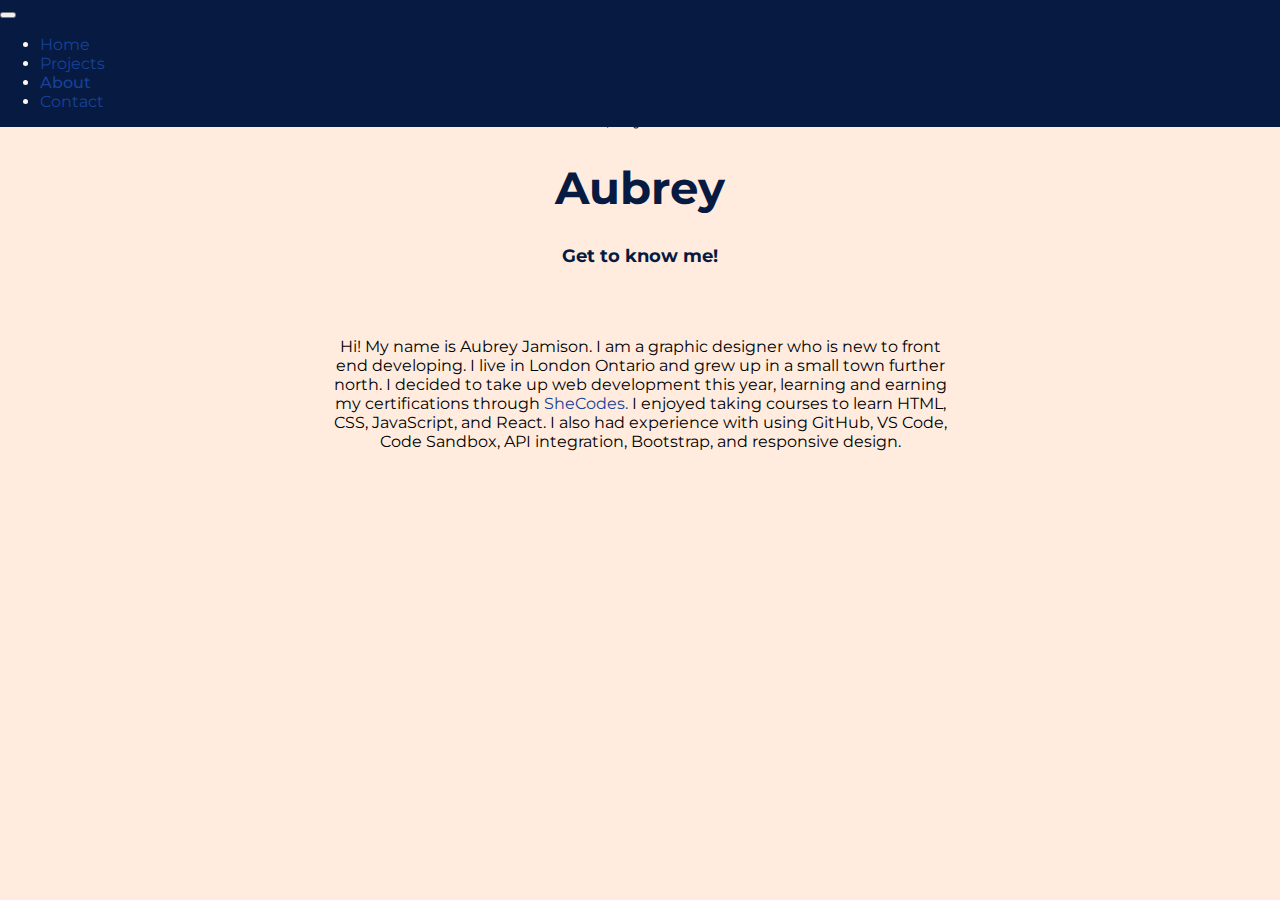
==== about.html @ 8d10ab3c "test" ====
<!DOCTYPE html>
<html>
  <head>
    <meta charset="utf-8" />
    <meta http-equiv="X-UA-Compatible" content="IE=edge" />
    <meta
      name="Aubrey Jamison - Front End Developer - About"
      content="React website featuring the portfolio of Aubrey Jamison, based in London Ontario"
    />
    <link
      href="https://fonts.googleapis.com/css2?family=Montserrat:ital,wght@0,100;0,200;0,300;0,400;0,500;0,600;0,700;0,800;0,900;1,100;1,200;1,300;1,400;1,500;1,600;1,700;1,800;1,900&display=swap"
      rel="stylesheet"
    />
    <link
      rel="stylesheet"
      href="https://cdn.jsdelivr.net/npm/bootstrap-icons@1.11.1/font/bootstrap-icons.css"
    />
    <link
      href="https://cdn.jsdelivr.net/npm/bootstrap@5.3.1/dist/css/bootstrap.min.css"
      rel="stylesheet"
      integrity="sha384-4bw+/aepP/YC94hEpVNVgiZdgIC5+VKNBQNGCHeKRQN+PtmoHDEXuppvnDJzQIu9"
      crossorigin="anonymous"
    />
    <link rel="stylesheet" href="/styles.css" />
    <meta name="viewport" content="width=device-width, initial-scale=1" />
    <title>Aubrey Jamison - Front End Developer - About</title>
  </head>
  <body>
    <nav class="navbar navbar-expand-md navbar-dark">
      <button
        class="navbar-toggler"
        type="button"
        data-bs-toggle="collapse"
        data-bs-target="#navbarNav"
        aria-controls="navbarNav"
        aria-expanded="false"
        aria-label="Toggle navigation"
      >
        <span class="navbar-toggler-icon"></span>
      </button>
      <div class="collapse navbar-collapse" id="navbarNav">
        <ul class="navbar-nav">
          <li class="nav-item">
            <a class="nav-link" href="/" title="Homepage">Home</a>
          </li>
          <li class="nav-item">
            <a class="nav-link" href="/projects.html" title="Projects"
              >Projects</a
            >
          </li>
          <li class="nav-item">
            <a class="nav-link active" href="/about.html" title="About"
              >About<span class="sr-only"></span
            ></a>
          </li>
          <li class="nav-item">
            <a class="nav-link" href="/contact.html" title="Contact">Contact</a>
          </li>
        </ul>
      </div>
    </nav>
    <div class="container">
      <header>
        <p>Hello, my name is</p>
        <h1>Aubrey</h1>
        <h4>Get to know me!</h4>
      </header>
      <main>
        <div class="about" id="about">
          <p>
            Hi! My name is Aubrey Jamison. I am a graphic designer who is new to
            front end developing. I live in London Ontario and grew up in a
            small town further north. I decided to take up web development this
            year, learning and earning my certifications through
            <a
              href="https://www.shecodes.io/graduates/70319-aubrey-jamison"
              target="_blank"
              rel="noreferrer"
            >
              SheCodes.</a
            >
            I enjoyed taking courses to learn HTML, CSS, JavaScript, and React.
            I also had experience with using GitHub, VS Code, Code Sandbox, API
            integration, Bootstrap, and responsive design.
          </p>
        </div>
      </main>
    </div>
  </body>
</html>
---- styles.css ----
body {
  margin: 0;
  font-family: "Montserrat", sans-serif;
  -webkit-font-smoothing: antialiased;
  -moz-osx-font-smoothing: grayscale;
  background-color: rgb(255, 236, 222);
}

code {
  font-family: source-code-pro, Menlo, Monaco, Consolas, "Courier New",
    monospace;
}
nav a {
  margin-right: 20px;
}
header {
  padding: 30px;
  color: #071a41;
}
header p {
  font-size: large;
  margin-bottom: 20px;
}
header h1 {
  font-size: 45px;
}
header h4 {
  margin-top: 25px;
  font-size: large;
}
a {
  text-decoration: none;
  color: #164299;
}
footer {
  text-align: center;
  font-size: small;
  background-color: #071a41;
  color: rgb(255, 249, 242);
  position: fixed;
  bottom: 0;
  width: 100%;
  padding: 10px;
}
footer a {
  color: rgb(255, 231, 210);
}
.container {
  text-align: center;
  max-width: 800px;
  margin: 60px auto;
}
.navbar-dark .navbar-nav .nav-link.active {
  font-weight: 500;
}
.navbar-dark {
  background-color: #071a41;
  color: rgb(255, 249, 242);
  position: fixed;
  top: 0;
  width: 100%;
  font-size: medium;
  padding: 0;
  margin: 0;
}
.projects img {
  border-radius: 6px;
  max-width: 350px;
}
.projects {
  margin: 30px;
}
.project {
  display: grid;
  grid-template-columns: 1fr 1fr;
  grid-gap: 20px;
}
.project-description {
  text-align: left;
}
.about {
  max-width: 620px;
  margin: 0 auto;
}
.contact {
  margin-top: 30px;
  text-align: right;
}
.name {
  font-size: 24px;
}
.contact-links {
  color: #164299;
}
@media (max-width: 720px) {
  .project-description {
    padding: 0 10px;
  }
  .projects {
    margin: 0px;
  }
  .project {
    grid-template-columns: 1fr;
    grid-gap: 0px;
  }
}
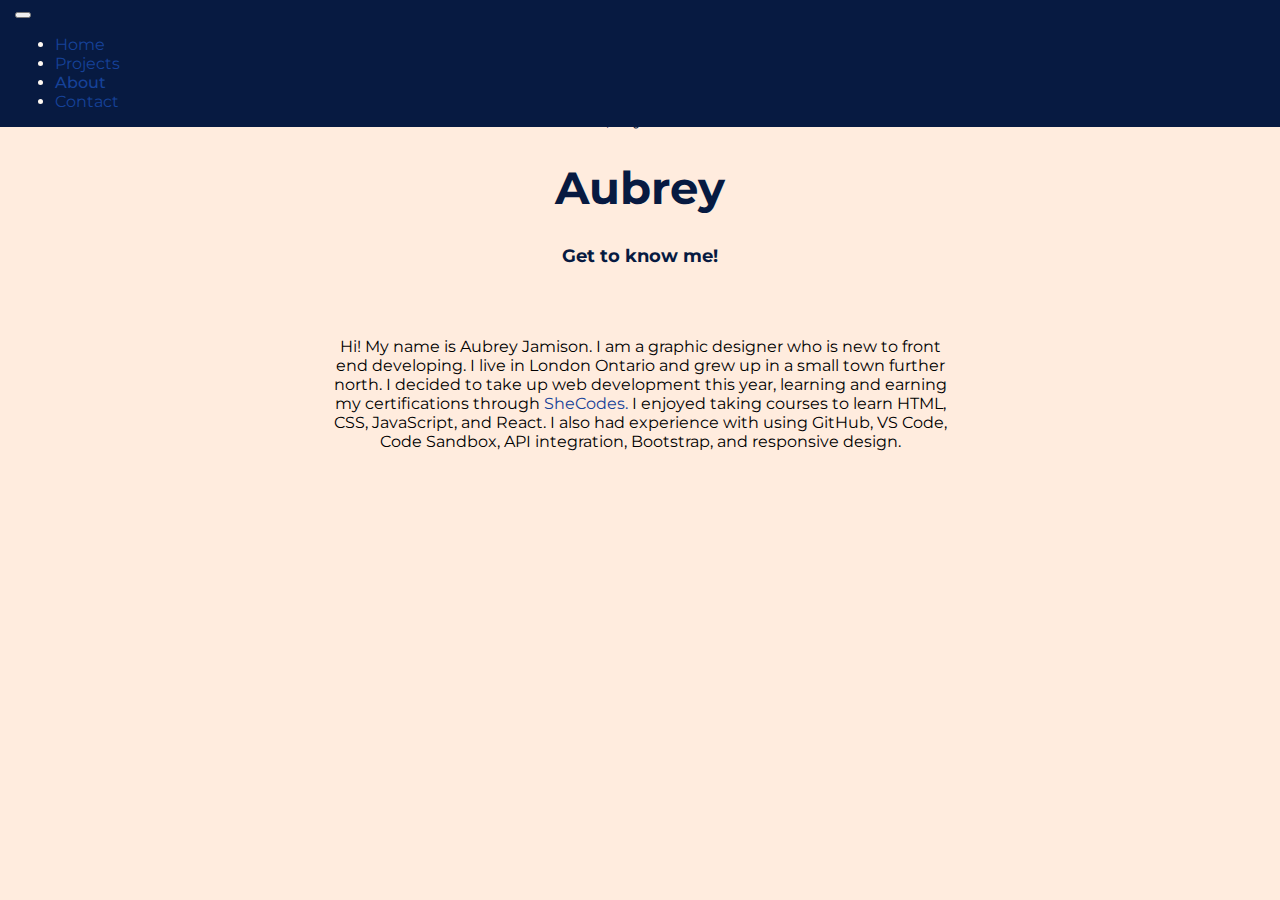
==== commit c3f92944: "Fixed navigation expansion" ====
--- a/about.html
+++ b/about.html
@@ -15,12 +15,18 @@
       rel="stylesheet"
       href="https://cdn.jsdelivr.net/npm/bootstrap-icons@1.11.1/font/bootstrap-icons.css"
     />
+    <script src="jquery-3.7.1.min.js"></script>
     <link
-      href="https://cdn.jsdelivr.net/npm/bootstrap@5.3.1/dist/css/bootstrap.min.css"
+      href="https://cdn.jsdelivr.net/npm/bootstrap@5.3.2/dist/css/bootstrap.min.css"
       rel="stylesheet"
-      integrity="sha384-4bw+/aepP/YC94hEpVNVgiZdgIC5+VKNBQNGCHeKRQN+PtmoHDEXuppvnDJzQIu9"
+      integrity="sha384-T3c6CoIi6uLrA9TneNEoa7RxnatzjcDSCmG1MXxSR1GAsXEV/Dwwykc2MPK8M2HN"
       crossorigin="anonymous"
     />
+    <script
+      src="https://cdn.jsdelivr.net/npm/bootstrap@5.3.2/dist/js/bootstrap.bundle.min.js"
+      integrity="sha384-C6RzsynM9kWDrMNeT87bh95OGNyZPhcTNXj1NW7RuBCsyN/o0jlpcV8Qyq46cDfL"
+      crossorigin="anonymous"
+    ></script>
     <link rel="stylesheet" href="/styles.css" />
     <meta name="viewport" content="width=device-width, initial-scale=1" />
     <title>Aubrey Jamison - Front End Developer - About</title>
--- a/styles.css
+++ b/styles.css
@@ -53,14 +53,14 @@
 .navbar-dark .navbar-nav .nav-link.active {
   font-weight: 500;
 }
-.navbar-dark {
+.navbar {
   background-color: #071a41;
   color: rgb(255, 249, 242);
   position: fixed;
   top: 0;
   width: 100%;
   font-size: medium;
-  padding: 0;
+  padding-left: 15px;
   margin: 0;
 }
 .projects img {
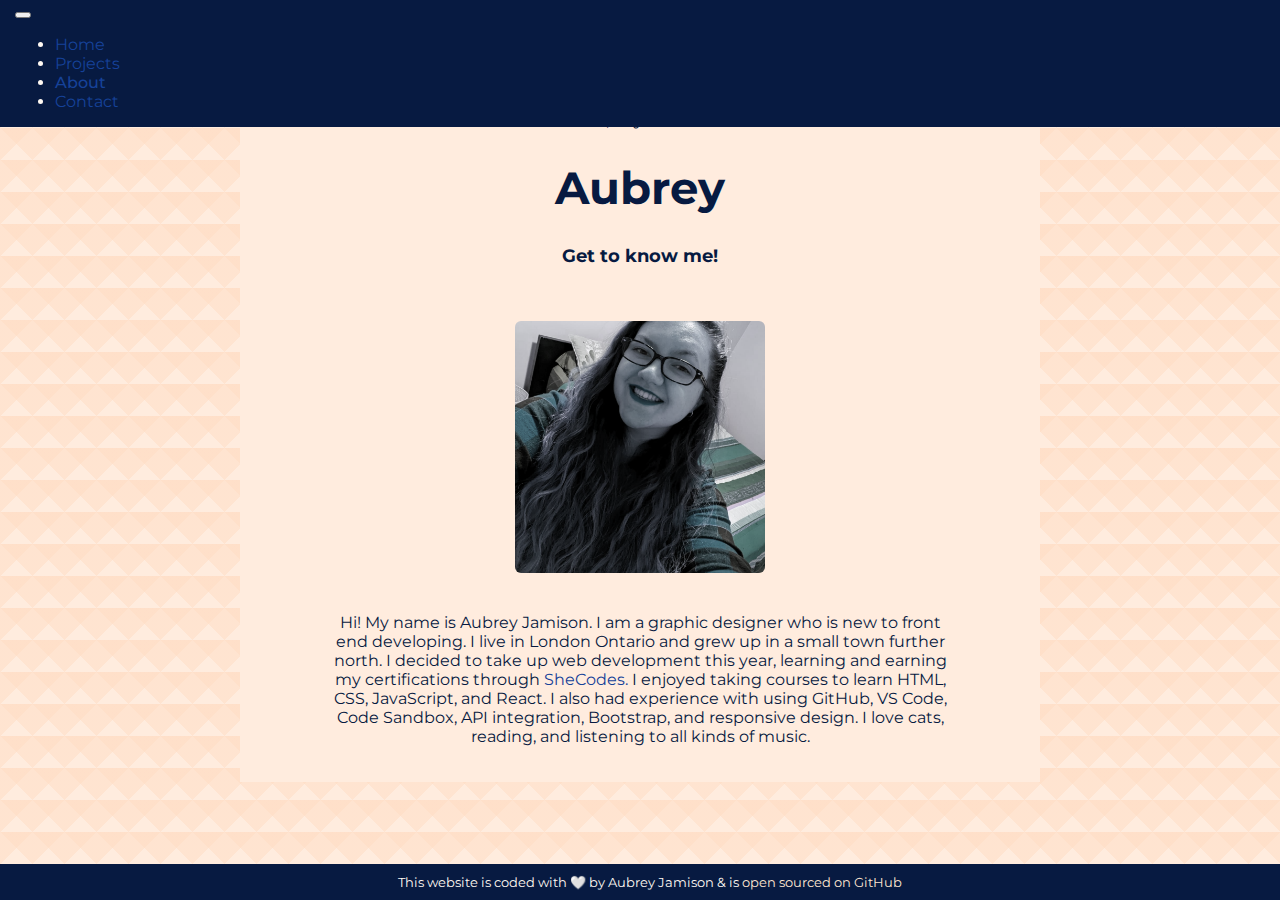
==== commit 3281ca0e: "Completed about and contact pages, added background pattern" ====
--- a/about.html
+++ b/about.html
@@ -15,7 +15,6 @@
       rel="stylesheet"
       href="https://cdn.jsdelivr.net/npm/bootstrap-icons@1.11.1/font/bootstrap-icons.css"
     />
-    <script src="jquery-3.7.1.min.js"></script>
     <link
       href="https://cdn.jsdelivr.net/npm/bootstrap@5.3.2/dist/css/bootstrap.min.css"
       rel="stylesheet"
@@ -72,7 +71,8 @@
         <h4>Get to know me!</h4>
       </header>
       <main>
-        <div class="about" id="about">
+        <div class="about img-fluid" id="about">
+          <img src="/src/Aubrey.jpg" alt="Photo of Aubrey Jamison" />
           <p>
             Hi! My name is Aubrey Jamison. I am a graphic designer who is new to
             front end developing. I live in London Ontario and grew up in a
@@ -87,10 +87,20 @@
             >
             I enjoyed taking courses to learn HTML, CSS, JavaScript, and React.
             I also had experience with using GitHub, VS Code, Code Sandbox, API
-            integration, Bootstrap, and responsive design.
+            integration, Bootstrap, and responsive design. I love cats, reading,
+            and listening to all kinds of music.
           </p>
         </div>
       </main>
     </div>
+    <footer>
+      This website is coded with 🤍 by Aubrey Jamison & is
+      <a
+        href="https://github.com/aubreyjustine713/ajamison-portfolio"
+        target="_blank"
+      >
+        open sourced on GitHub
+      </a>
+    </footer>
   </body>
 </html>
--- a/styles.css
+++ b/styles.css
@@ -3,9 +3,13 @@
   font-family: "Montserrat", sans-serif;
   -webkit-font-smoothing: antialiased;
   -moz-osx-font-smoothing: grayscale;
-  background-color: rgb(255, 236, 222);
+  color: #071a41;
+  background: linear-gradient(135deg, #ffdbc280 50%, transparent 0),
+    linear-gradient(-135deg, #ffdbc280 50%, transparent 0);
+  background-size: 2em 2em;
+  background-color: #ffecde;
+  opacity: 1;
 }
-
 code {
   font-family: source-code-pro, Menlo, Monaco, Consolas, "Courier New",
     monospace;
@@ -24,7 +28,8 @@
 header h1 {
   font-size: 45px;
 }
-header h4 {
+header h4,
+.contact-p {
   margin-top: 25px;
   font-size: large;
 }
@@ -48,7 +53,9 @@
 .container {
   text-align: center;
   max-width: 800px;
+  padding-bottom: 20px;
   margin: 60px auto;
+  background: #ffecde;
 }
 .navbar-dark .navbar-nav .nav-link.active {
   font-weight: 500;
@@ -57,6 +64,7 @@
   background-color: #071a41;
   color: rgb(255, 249, 242);
   position: fixed;
+  z-index: 1;
   top: 0;
   width: 100%;
   font-size: medium;
@@ -82,6 +90,12 @@
   max-width: 620px;
   margin: 0 auto;
 }
+.about img {
+  border-radius: 6px;
+  max-width: 250px;
+  margin-bottom: 20px;
+  filter: hue-rotate(200deg) grayscale(70%);
+}
 .contact {
   margin-top: 30px;
   text-align: right;
@@ -90,7 +104,7 @@
   font-size: 24px;
 }
 .contact-links {
-  color: #164299;
+  color: #0d378b;
 }
 @media (max-width: 720px) {
   .project-description {
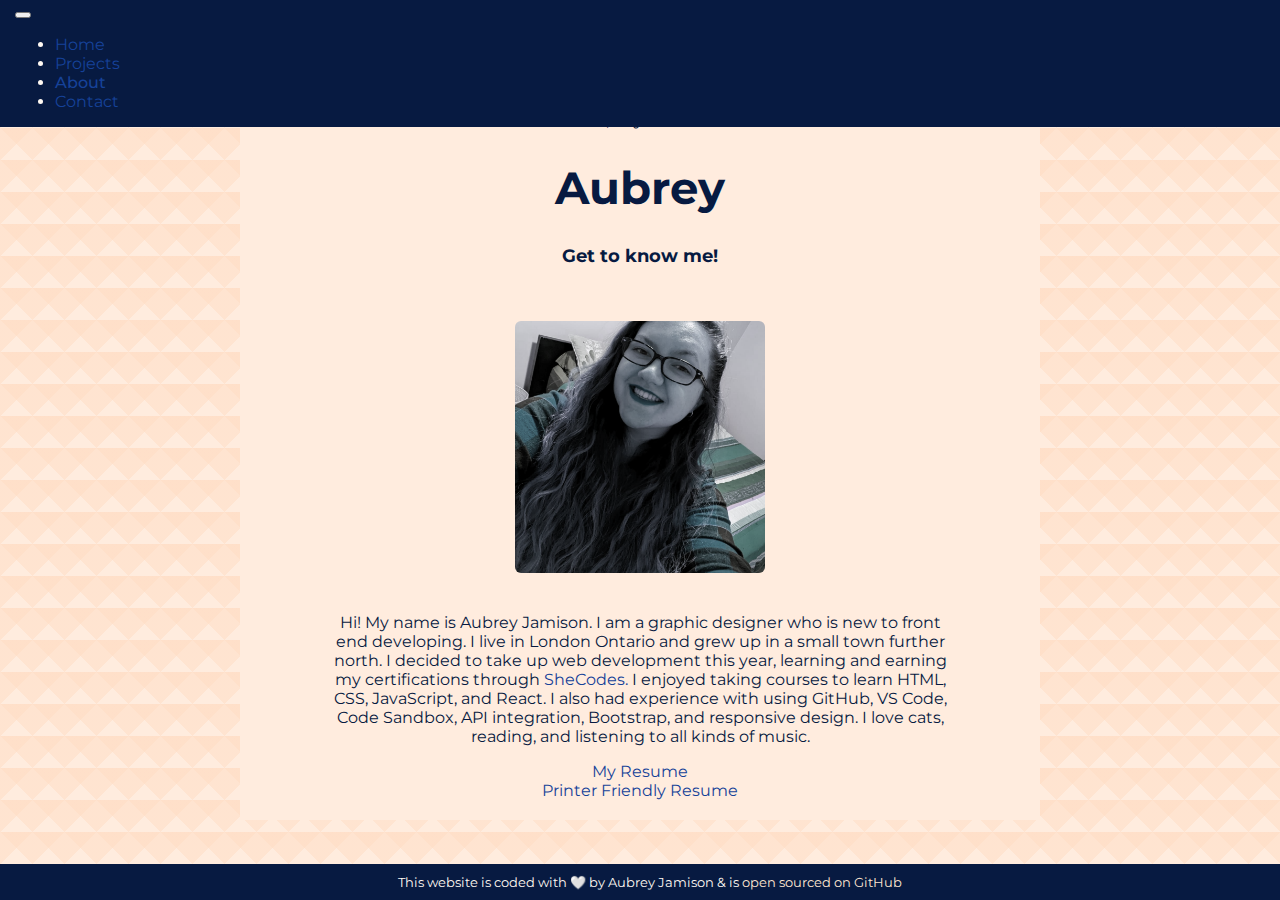
==== commit cbb33226: "Resume added to site" ====
--- a/about.html
+++ b/about.html
@@ -90,6 +90,20 @@
             integration, Bootstrap, and responsive design. I love cats, reading,
             and listening to all kinds of music.
           </p>
+          <a
+            class="btn btn-outline-secondary mb-2"
+            href="/src/Aubrey-Resume-Web-Development.pdf"
+            target="_blank"
+            rel="noreferrer"
+            >My Resume</a
+          ><br />
+          <a
+            class="small"
+            href="/src/Aubrey-Resume-Web-Development - PRINT.pdf"
+            target="_blank"
+            rel="noreferrer"
+            >Printer Friendly Resume</a
+          >
         </div>
       </main>
     </div>
